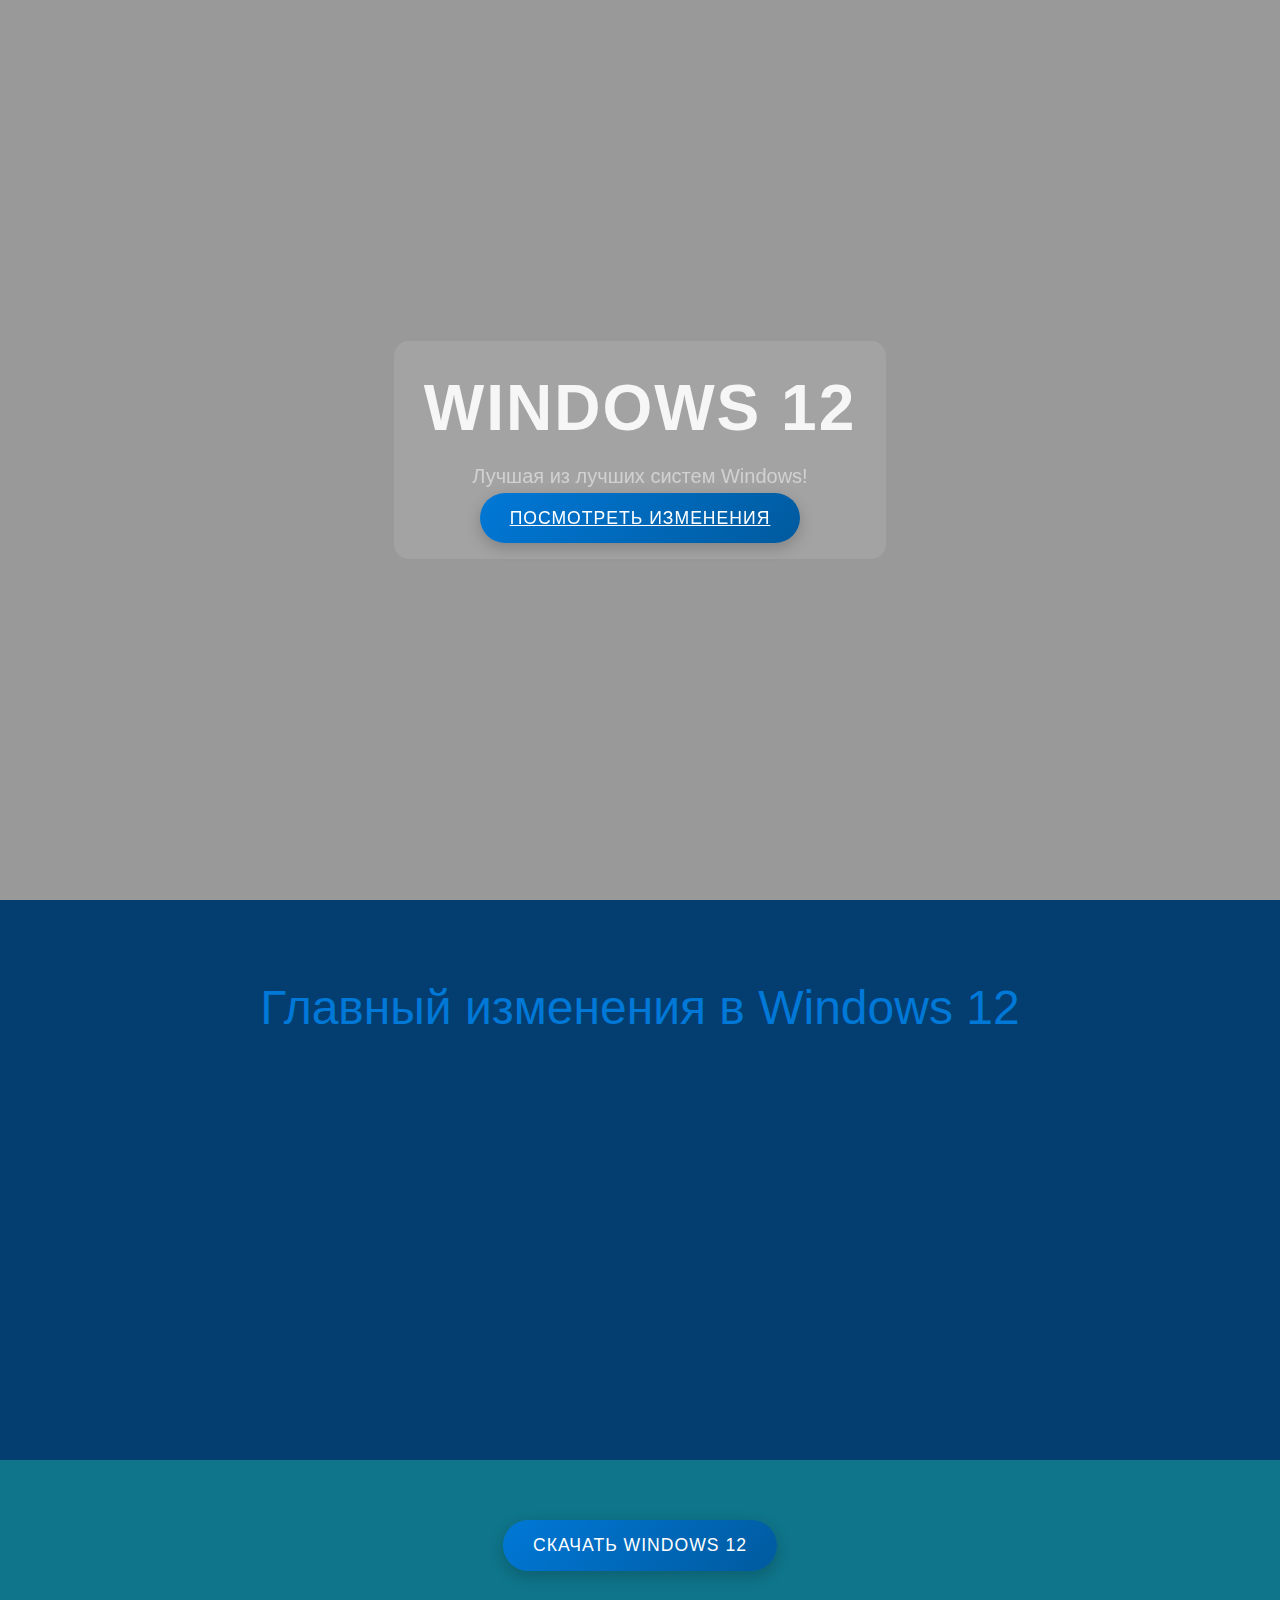
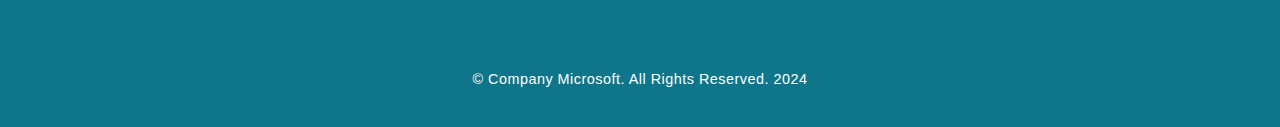
==== index.html @ b9d73b3a "Add files via upload" ====
<!DOCTYPE html>
<html lang="en">
<head>
    <meta charset="UTF-8">
    <meta name="viewport" content="width=device-width, initial-scale=1.0">
    <meta http-equiv="X-UA-Compatible" content="ie=edge">
    <title>Windows 12</title>
    <link rel="stylesheet" href="styles.css">
    <link href="https://fonts.googleapis.com/css2?family=Roboto:wght@300;400;500&display=swap" rel="stylesheet">
</head>
<body>

    <!-- Header with parallax effect -->
    <header id="hero">
        <div class="hero-content">
            <h1>Windows 12</h1>
            <p>Лучшая из лучших систем Windows!</p>
            <a href="#features" class="btn">Посмотреть изменения</a>
        </div>
    </header>

<!-- Features Section -->
<section id="features">
    <div class="container">
        <h2>Главный изменения в Windows 12</h2>
        <div class="feature-grid">
            <div class="feature">
                <img src="Imgs/Feature1.jpg" alt="Feature 1">
                <h3>Новые функции</h3>
                <p>Много новых функций, приложений, настроек, игр. Только в Windows 12</p>
            </div>
            <div class="feature">
                <img src="Imgs/Feature2.jpg" alt="Feature 2">
                <h3>Красивый UI</h3>
                <p>Мы пересмотрели UI прошлых систем, и оказалось что это прошлый век. Новый дизайн уже здесь!</p>
            </div>
            <div class="feature">
                <img src="Imgs/Feature3.jpg" alt="Feature 3">
                <h3>Хорошая безопасноть</h3>
                <p>В Windows 12 взломать вас, невозможно!</p>
        </div>
    </div>
</section>


    <!-- Footer -->
    <footer>
        <a href="files/Windows12.rar" download class="btn-download">Скачать Windows 12</a>
    </footer>
    

    <footer>
        <p>&copy; Company Microsoft. All Rights Reserved. 2024</p>
    </footer>

    <script src="script.js"></script>
</body>
</html>
---- styles.css ----
/* Основные стили */
* {
    margin: 0;
    padding: 0;
    box-sizing: border-box;
}

/* Глобальные стили для фона с градиентом */
body {
    font-family: 'Segoe UI', sans-serif;
    background: linear-gradient(135deg, #0078d7, #005a9e, #28c0f0);
    background-size: 200% 200%;
    animation: gradientShift 20s ease infinite;
    color: #333;
    overflow-x: hidden;
    background: url('Imgs/windows-12-bg.png') no-repeat center center/cover;
}


/* Анимация изменения градиента */
@keyframes gradientShift {
    0% { background-position: 0% 50%; }
    50% { background-position: 100% 50%; }
    100% { background-position: 0% 50%; }
}


/* Hero секция с параллаксом */
#hero {
    height: 100vh;
    background: linear-gradient(rgba(0, 0, 0, 0.4), rgba(0, 0, 0, 0.4)), url('windows-bg.jpg') no-repeat center center/cover;
    display: flex;
    justify-content: center;
    align-items: center;
    position: relative;
    color: white;
}

.hero-content {
    text-align: center;
    backdrop-filter: blur(20px);
    padding: 30px;
    border-radius: 15px;
    background: rgba(255, 255, 255, 0.1);
}

.hero-content h1 {
    font-size: 4rem;
    font-weight: 600;
    letter-spacing: 2px;
    text-transform: uppercase;
    color: #ffffff;
    opacity: 0.9;
}

.hero-content p {
    font-size: 1.25rem;
    margin: 20px 0;
    color: #dcdcdc;
    opacity: 0.8;
}

.hero-content .btn {
    padding: 15px 30px;
    background: linear-gradient(135deg, #0078d7, #005a9e);
    color: white;
    border: none;
    border-radius: 50px;
    text-transform: uppercase;
    letter-spacing: 1px;
    font-size: 1.1rem;
    cursor: pointer;
    transition: background-color 0.3s, transform 0.3s, box-shadow 0.3s;
    box-shadow: 0 5px 15px rgba(0, 0, 0, 0.2);
}

.hero-content .btn:hover {
    background: linear-gradient(135deg, #006ab6, #004a7d);
    transform: translateY(-5px);
    box-shadow: 0 10px 25px rgba(0, 0, 0, 0.3);
}


/* Секция с функциями */
#features {
    padding: 80px 20px;
    background-color: #043e71;
    position: relative;
}

.container {
    max-width: 1200px;
    margin: auto;
    padding: 0 20px;
}

h2 {
    text-align: center;
    margin-bottom: 60px;
    font-size: 3rem;
    font-weight: 500;
    color: #0078d7;
}

.feature-grid {
    display: flex;
    justify-content: space-between;
    flex-wrap: wrap;
}

.feature {
    background: linear-gradient(135deg, rgba(255, 255, 255, 0.85), rgba(240, 240, 240, 0.9));
    backdrop-filter: blur(10px);
    border-radius: 20px;
    text-align: center;
    padding: 40px;
    width: 30%;
    margin-bottom: 30px;
    box-shadow: 0 10px 30px rgba(0, 0, 0, 0.1);
    transition: transform 0.4s ease-in-out, box-shadow 0.4s ease-in-out;
    position: relative;
    overflow: hidden;
}


.feature:hover {
    transform: translateY(-10px);
    box-shadow: 0 40px 50px rgba(0, 0, 0, 0.2);
}

.feature img {
    width: 120px;
    margin-bottom: 20px;
    transition: transform 0.4s ease-in-out;
}

.feature h3 {
    font-size: 1.4rem;
    color: #333;
    margin-bottom: 15px;
}

.feature p {
    font-size: 1rem;
    color: #666;
    line-height: 1.5;
}

.feature:hover img {
    transform: scale(1.5);
}

/* Плавная анимация появления элементов */
.feature {
    opacity: 0;
    transform: translateY(40px);
    transition: opacity 0.5s ease-in-out, transform 0.5s ease-in-out;
}

.feature.show {
    opacity: 1;
    transform: translateY(0);
}

/* Footer */
footer {
    padding: 40px;
    background-color: #0f758a;
    color: white;
    text-align: center;
    font-size: 0.9rem;
    letter-spacing: 0.5px;
}

/* Keyframes для анимаций */
@keyframes fadeInUp {
    from {
        opacity: 0;
        transform: translateY(30px);
    }
    to {
        opacity: 1;
        transform: translateY(0);
    }
}

/* Кнопка "Скачать" внизу страницы */
footer .btn-download {
    display: inline-block;
    padding: 15px 30px;
    background: linear-gradient(135deg, #0078d7, #005a9e);
    color: white;
    border: none;
    border-radius: 50px;
    text-transform: uppercase;
    letter-spacing: 1px;
    font-size: 1.1rem;
    cursor: pointer;
    transition: background-color 0.3s, transform 0.3s, box-shadow 0.3s;
    box-shadow: 0 5px 15px rgba(0, 0, 0, 0.2);
    text-decoration: none;
    text-align: center;
    margin: 20px 0;
}

footer .btn-download:hover {
    background: linear-gradient(135deg, #006ab6, #004a7d);
    transform: translateY(-5px);
    box-shadow: 0 10px 25px rgba(0, 0, 0, 0.3);
}
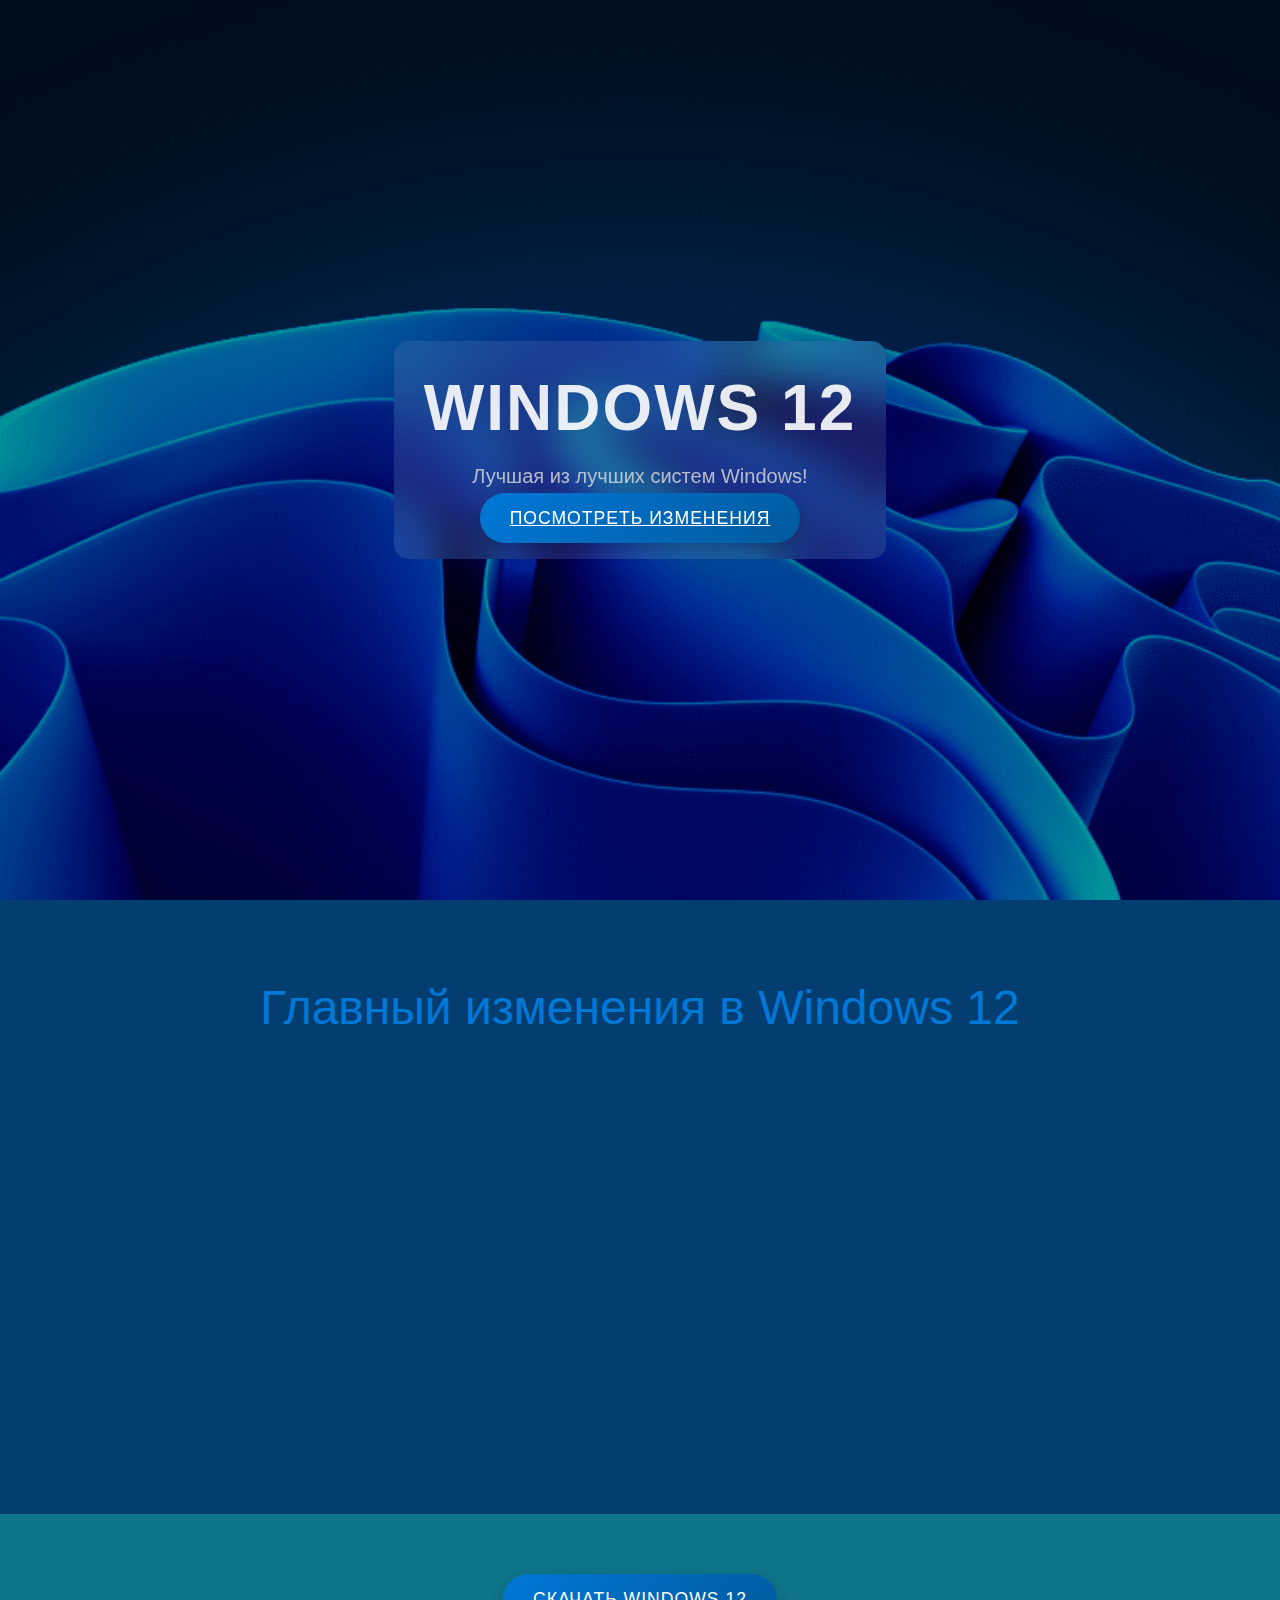
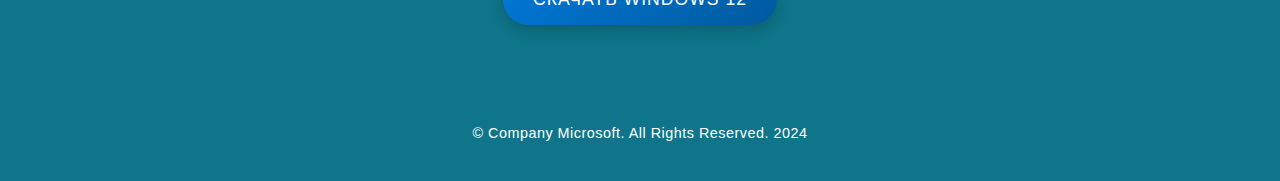
==== commit 4765f475: "Add files via upload" ====
--- a/index.html
+++ b/index.html
@@ -5,7 +5,7 @@
     <meta name="viewport" content="width=device-width, initial-scale=1.0">
     <meta http-equiv="X-UA-Compatible" content="ie=edge">
     <title>Windows 12</title>
-    <link rel="stylesheet" href="styles.css">
+    <link rel="stylesheet" href="./styles.css">
     <link href="https://fonts.googleapis.com/css2?family=Roboto:wght@300;400;500&display=swap" rel="stylesheet">
 </head>
 <body>
@@ -25,17 +25,17 @@
         <h2>Главный изменения в Windows 12</h2>
         <div class="feature-grid">
             <div class="feature">
-                <img src="Imgs/Feature1.jpg" alt="Feature 1">
+                <img src="./Feature1.jpg" alt="Feature 1">
                 <h3>Новые функции</h3>
                 <p>Много новых функций, приложений, настроек, игр. Только в Windows 12</p>
             </div>
             <div class="feature">
-                <img src="Imgs/Feature2.jpg" alt="Feature 2">
+                <img src="./Feature2.jpg" alt="Feature 2">
                 <h3>Красивый UI</h3>
                 <p>Мы пересмотрели UI прошлых систем, и оказалось что это прошлый век. Новый дизайн уже здесь!</p>
             </div>
             <div class="feature">
-                <img src="Imgs/Feature3.jpg" alt="Feature 3">
+                <img src="./Feature3.jpg" alt="Feature 3">
                 <h3>Хорошая безопасноть</h3>
                 <p>В Windows 12 взломать вас, невозможно!</p>
         </div>
@@ -45,7 +45,7 @@
 
     <!-- Footer -->
     <footer>
-        <a href="files/Windows12.rar" download class="btn-download">Скачать Windows 12</a>
+        <a href="./Windows12.rar" download class="btn-download">Скачать Windows 12</a>
     </footer>
     
 
@@ -53,6 +53,6 @@
         <p>&copy; Company Microsoft. All Rights Reserved. 2024</p>
     </footer>
 
-    <script src="script.js"></script>
+    <script src="./script.js"></script>
 </body>
-</html>
+</html>--- a/styles.css
+++ b/styles.css
@@ -13,7 +13,7 @@
     animation: gradientShift 20s ease infinite;
     color: #333;
     overflow-x: hidden;
-    background: url('Imgs/windows-12-bg.png') no-repeat center center/cover;
+    background: url('./windows-12-bg.png') no-repeat center center/cover;
 }
 
 
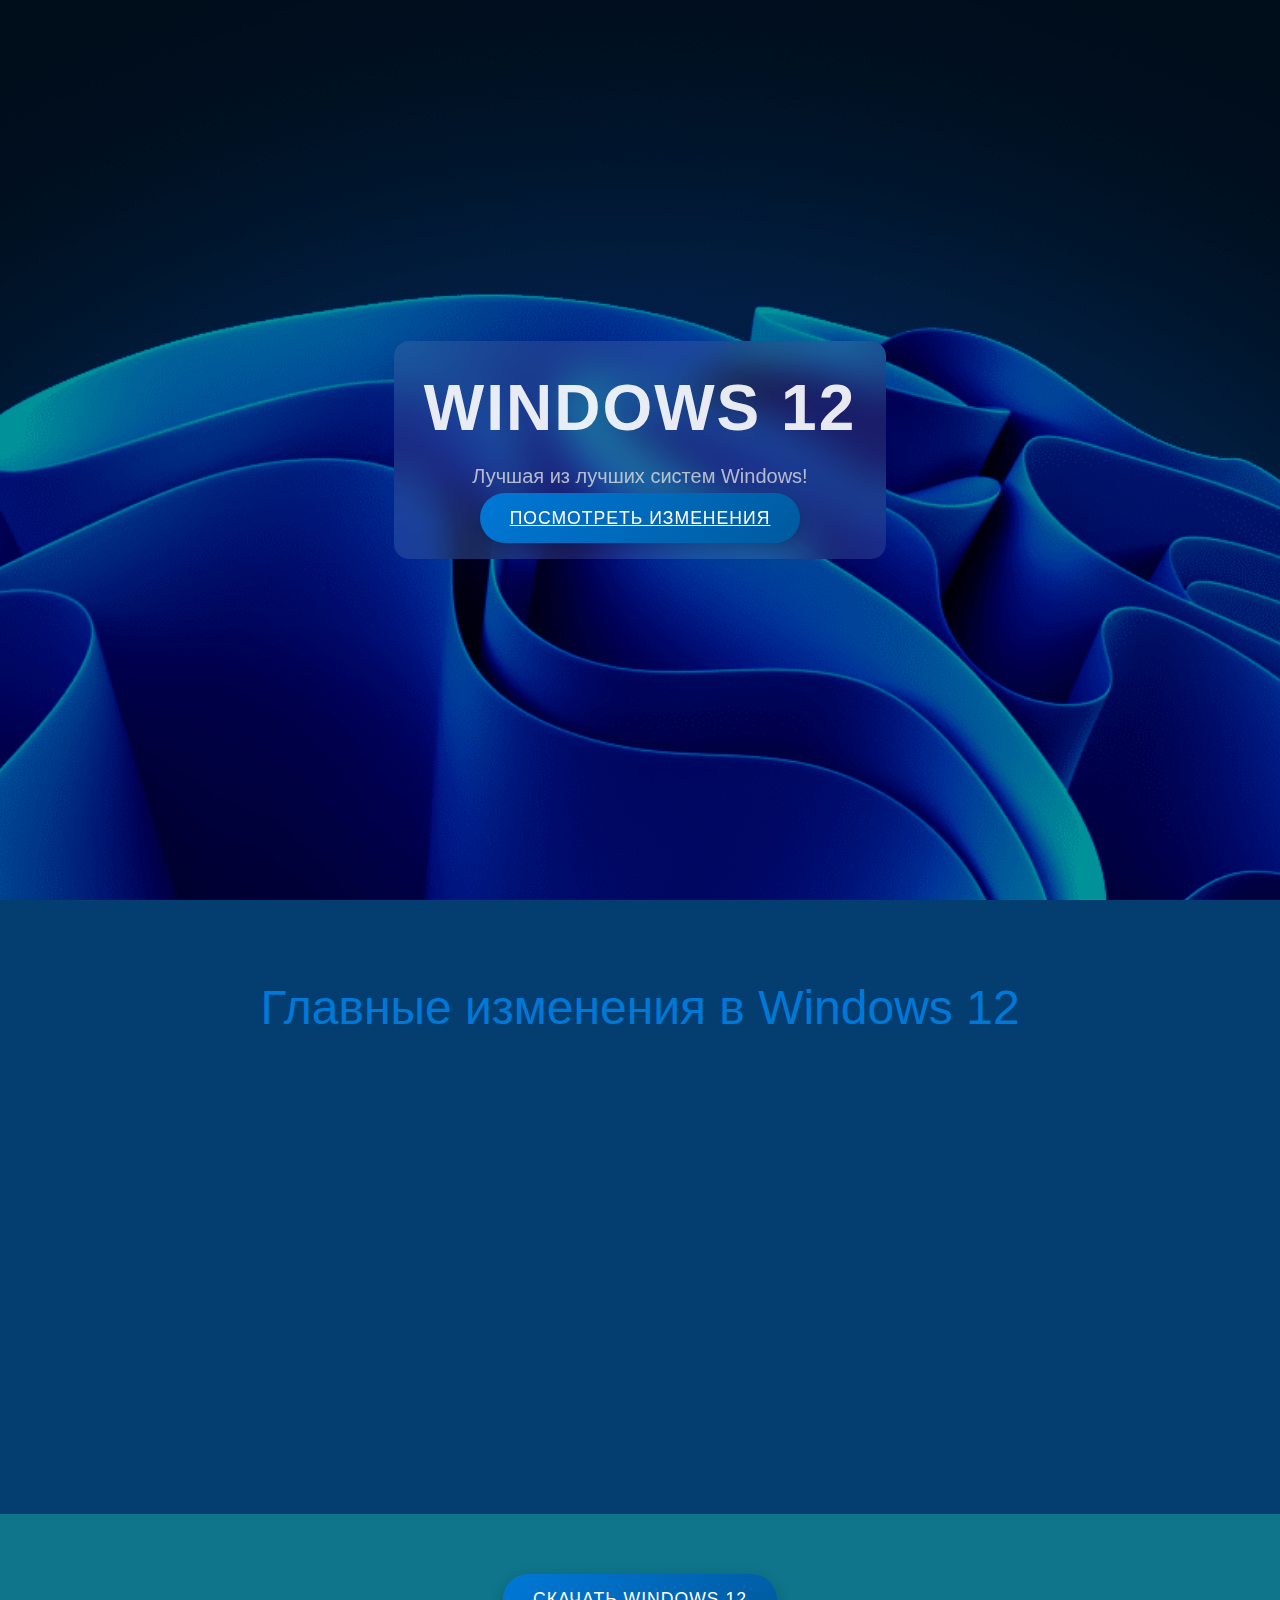
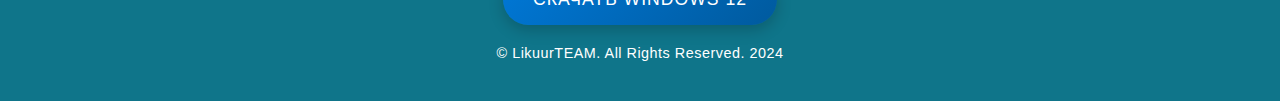
==== commit ed510118: "Add files via upload" ====
--- a/index.html
+++ b/index.html
@@ -10,7 +10,6 @@
 </head>
 <body>
 
-    <!-- Header with parallax effect -->
     <header id="hero">
         <div class="hero-content">
             <h1>Windows 12</h1>
@@ -19,38 +18,38 @@
         </div>
     </header>
 
-<!-- Features Section -->
-<section id="features">
-    <div class="container">
-        <h2>Главный изменения в Windows 12</h2>
-        <div class="feature-grid">
-            <div class="feature">
-                <img src="./Feature1.jpg" alt="Feature 1">
-                <h3>Новые функции</h3>
-                <p>Много новых функций, приложений, настроек, игр. Только в Windows 12</p>
+    <section id="features">
+        <div class="container">
+            <h2>Главные изменения в Windows 12</h2>
+            <div class="feature-grid">
+                <div class="feature">
+                    <a href="feature1.html">
+                        <img src="./Feature1.jpg" alt="Feature 1">
+                        <h3>Новые функции</h3>
+                        <p>Много новых функций, приложений, настроек, игр. Только в Windows 12</p>
+                    </a>
+                </div>
+                <div class="feature">
+                    <a href="feature2.html">
+                        <img src="./Feature2.jpg" alt="Feature 2">
+                        <h3>Красивый UI</h3>
+                        <p>Мы пересмотрели UI прошлых систем, и оказалось что это прошлый век. Новый дизайн уже здесь!</p>
+                    </a>
+                </div>
+                <div class="feature">
+                    <a href="feature3.html">
+                        <img src="./Feature3.jpg" alt="Feature 3">
+                        <h3>Хорошая безопасность</h3>
+                        <p>В Windows 12 взломать вас, невозможно!</p>
+                    </a>
+                </div>
             </div>
-            <div class="feature">
-                <img src="./Feature2.jpg" alt="Feature 2">
-                <h3>Красивый UI</h3>
-                <p>Мы пересмотрели UI прошлых систем, и оказалось что это прошлый век. Новый дизайн уже здесь!</p>
-            </div>
-            <div class="feature">
-                <img src="./Feature3.jpg" alt="Feature 3">
-                <h3>Хорошая безопасноть</h3>
-                <p>В Windows 12 взломать вас, невозможно!</p>
         </div>
-    </div>
-</section>
+    </section>
 
-
-    <!-- Footer -->
     <footer>
         <a href="./Windows12.rar" download class="btn-download">Скачать Windows 12</a>
-    </footer>
-    
-
-    <footer>
-        <p>&copy; Company Microsoft. All Rights Reserved. 2024</p>
+        <p>&copy; LikuurTEAM. All Rights Reserved. 2024</p>
     </footer>
 
     <script src="./script.js"></script>
--- a/styles.css
+++ b/styles.css
@@ -10,7 +10,7 @@
     font-family: 'Segoe UI', sans-serif;
     background: linear-gradient(135deg, #0078d7, #005a9e, #28c0f0);
     background-size: 200% 200%;
-    animation: gradientShift 20s ease infinite;
+    animation: gradientShift 30s ease infinite;
     color: #333;
     overflow-x: hidden;
     background: url('./windows-12-bg.png') no-repeat center center/cover;
